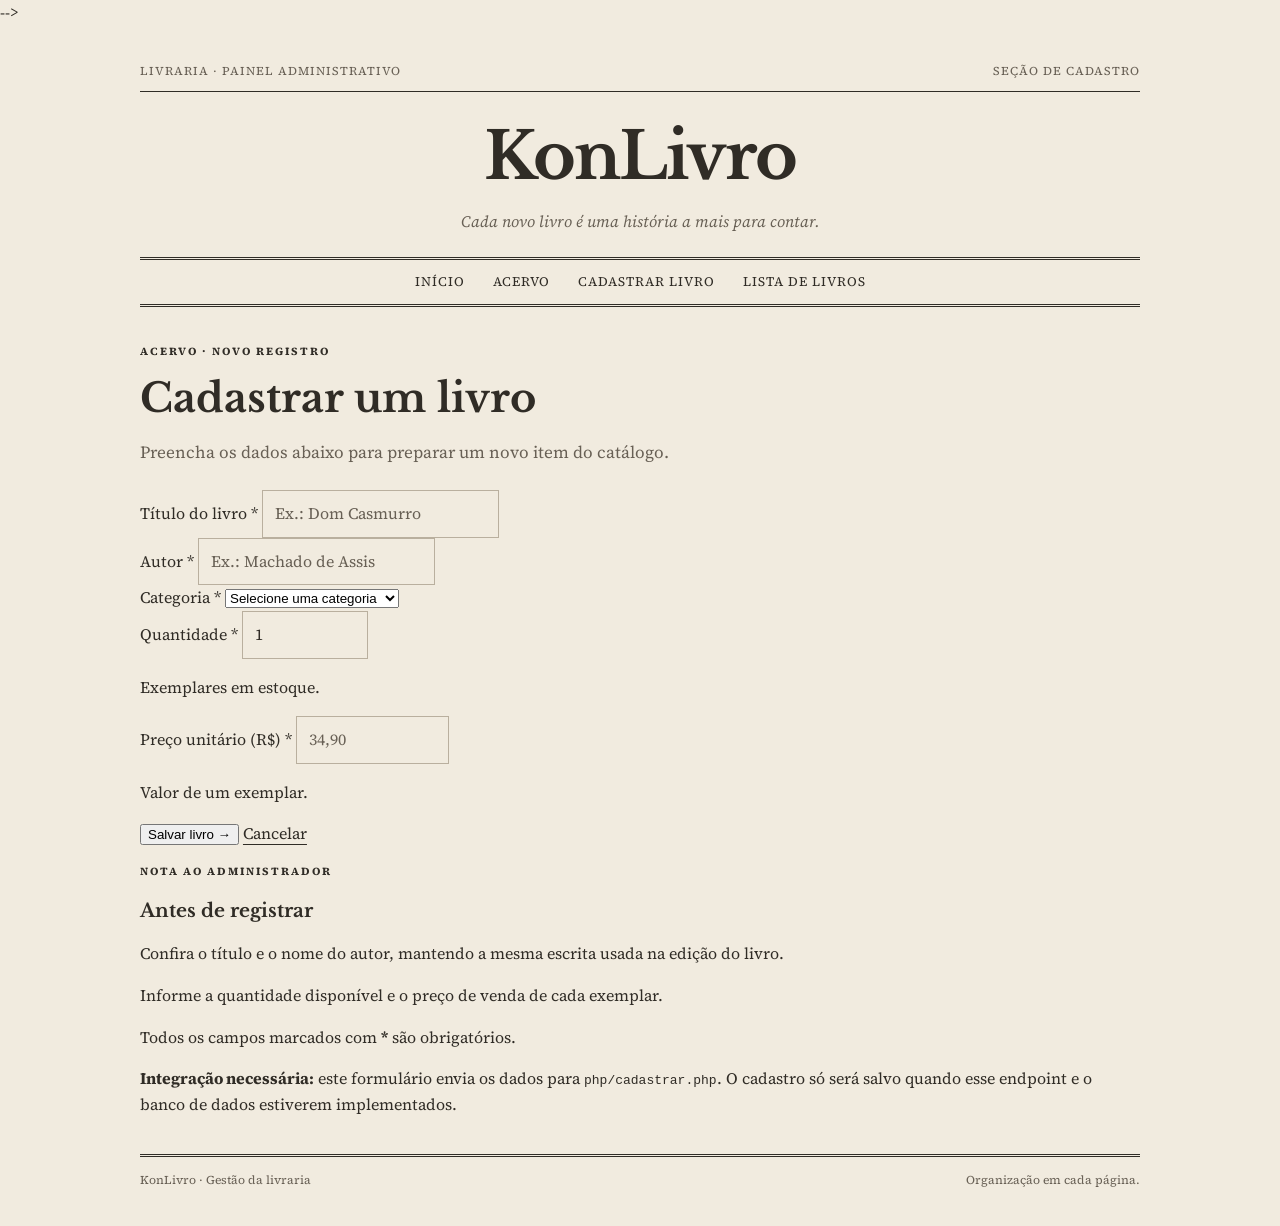
==== HTML/cadastrar.html @ 04b9985c "fase01" ====
-->
<!DOCTYPE html>
<html lang="pt-BR">
<head>
  <meta charset="UTF-8">
  <meta name="viewport" content="width=device-width, initial-scale=1.0">
  <title>Cadastrar livro — KonLivro</title>

  <link rel="preconnect" href="https://fonts.googleapis.com">
  <link rel="preconnect" href="https://fonts.gstatic.com" crossorigin>
  <link href="https://fonts.googleapis.com/css2?family=Libre+Baskerville:wght@400;700&family=Source+Serif+4:wght@400;600;700&display=swap" rel="stylesheet">
  <link rel="stylesheet" href="../CSS/estilo.css">

</head>
<body>
  <div class="jornal">
    <header>
      <div class="edicao">
        <span>Livraria · Painel administrativo</span>
        <span>Seção de cadastro</span>
      </div>

      <h1>KonLivro</h1>
      <p class="subtitulo">Cada novo livro é uma história a mais para contar.</p>

      <nav aria-label="Navegação principal">
        <a href="index.html">Início</a>
        <a href="index.html#acervo">Acervo</a>
        <a href="cadastrar.html" aria-current="page">Cadastrar livro</a>
        <a href="lista.html">Lista de livros</a>
      </nav>
    </header>

    <main>
      <div class="entrada">
        <p class="rotulo">Acervo · Novo registro</p>
        <h2>Cadastrar um livro</h2>
        <p class="introducao">Preencha os dados abaixo para preparar um novo item do catálogo.</p>
      </div>

      <div class="conteudo entrada">
        <form
          id="formCadastro"
          class="formulario"
          action="php/cadastrar.php"
          method="post"
        >
          <div class="campo completo">
            <label for="titulo">Título do livro *</label>
            <input
              id="titulo"
              name="titulo"
              type="text"
              maxlength="150"
              placeholder="Ex.: Dom Casmurro"
              required
            >
          </div>

          <div class="campo completo">
            <label for="autor">Autor *</label>
            <input
              id="autor"
              name="autor"
              type="text"
              maxlength="120"
              placeholder="Ex.: Machado de Assis"
              required
            >
          </div>

          <div class="campo completo">
            <label for="categoria">Categoria *</label>
            <select id="categoria" name="categoria" required>
              <option value="">Selecione uma categoria</option>
              <option value="literatura-brasileira">Literatura brasileira</option>
              <option value="ficcao">Ficção</option>
              <option value="fantasia">Fantasia</option>
              <option value="educacao">Educação</option>
              <option value="desenvolvimento-pessoal">Desenvolvimento pessoal</option>
              <option value="outras">Outras</option>
            </select>
          </div>

          <div class="campo">
            <label for="quantidade">Quantidade *</label>
            <input
              id="quantidade"
              name="quantidade"
              type="number"
              min="0"
              max="999999"
              step="1"
              value="1"
              aria-describedby="ajudaQuantidade"
              required
            >
            <p class="ajuda" id="ajudaQuantidade">Exemplares em estoque.</p>
          </div>

          <div class="campo">
            <label for="preco">Preço unitário (R$) *</label>
            <input
              id="preco"
              name="preco"
              type="number"
              min="0"
              max="999999"
              step="0.01"
              placeholder="34,90"
              aria-describedby="ajudaPreco"
              required
            >
            <p class="ajuda" id="ajudaPreco">Valor de um exemplar.</p>
          </div>

          <p id="mensagem" class="completo" role="alert"></p>

          <div class="acoes completo">
            <button type="submit">Salvar livro →</button>
            <a href="index.html">Cancelar</a>
          </div>
        </form>

        <aside aria-labelledby="orientacoes">
          <p class="rotulo">Nota ao administrador</p>
          <h3 id="orientacoes">Antes de registrar</h3>
          <p>Confira o título e o nome do autor, mantendo a mesma escrita usada na edição do livro.</p>
          <p>Informe a quantidade disponível e o preço de venda de cada exemplar.</p>
          <p class="nota">Todos os campos marcados com <strong>*</strong> são obrigatórios.</p>
          <p class="nota">
            <strong>Integração necessária:</strong> este formulário envia os dados
            para <code>php/cadastrar.php</code>. O cadastro só será salvo quando
            esse endpoint e o banco de dados estiverem implementados.
          </p>
        </aside>
      </div>
    </main>

    <footer>
      <span>KonLivro · Gestão da livraria</span>
      <span>Organização em cada página.</span>
    </footer>
  </div>

  <script>
    const formulario = document.getElementById("formCadastro");
    const mensagem = document.getElementById("mensagem");
    const camposTexto = [
      document.getElementById("titulo"),
      document.getElementById("autor")
    ];

    camposTexto.forEach(campo => {
      campo.addEventListener("input", () => {
        campo.setCustomValidity("");
        campo.removeAttribute("aria-invalid");
        mensagem.textContent = "";
      });
    });

    formulario.addEventListener("submit", evento => {
      mensagem.textContent = "";

      for (const campo of camposTexto) {
        campo.value = campo.value.trim();

        if (!campo.value) {
          evento.preventDefault();
          campo.setCustomValidity("Preencha este campo com um texto válido.");
          campo.setAttribute("aria-invalid", "true");
          campo.reportValidity();
          return;
        }
      }

      if (window.location.protocol === "file:") {
        evento.preventDefault();
        mensagem.textContent =
          "Para enviar o cadastro, abra o projeto por um servidor PHP. " +
          "O arquivo php/cadastrar.php também precisa estar implementado.";
      }

      // Em um servidor, o navegador envia o formulário ao PHP.
      // O PHP deve validar todos os campos novamente e usar PDO
      // com consultas preparadas para inserir os dados no banco.
      // A confirmação de sucesso deve ocorrer somente após a gravação.
    });
  </script>
</body>
</html>
---- CSS/estilo.css ----
/* css/style.css */

    :root {
      --papel: #f1ebdf;
      --tinta: #302c26;
      --cinza: #686055;
      --linha: #b9af9e;
    }

    * {
      box-sizing: border-box;
    }

    body {
      margin: 0;
      background: var(--papel);
      color: var(--tinta);
      font-family: "Source Serif 4", serif;
      line-height: 1.6;
    }

    .jornal {
      width: min(100% - 40px, 1000px);
      margin: 36px auto;
    }

    .edicao {
      display: flex;
      justify-content: space-between;
      gap: 16px;
      padding-bottom: 10px;
      border-bottom: 1px solid var(--tinta);
      color: var(--cinza);
      font-size: 12px;
      text-transform: uppercase;
      letter-spacing: 1px;
    }

    h1,
    h2,
    h3 {
      font-family: "Libre Baskerville", serif;
      line-height: 1.25;
    }

    h1 {
      margin: 24px 0 12px;
      text-align: center;
      font-size: clamp(32px, 6vw, 65px);
      letter-spacing: -2px;
    }

    .subtitulo {
      margin: 0 0 22px;
      text-align: center;
      color: var(--cinza);
      font-style: italic;
    }

    nav {
      display: flex;
      justify-content: center;
      flex-wrap: wrap;
      gap: 28px;
      padding: 12px 0;
      border-top: 3px double var(--tinta);
      border-bottom: 3px double var(--tinta);
    }

    a {
      color: var(--tinta);
      text-underline-offset: 5px;
    }

    nav a {
      font-size: 13px;
      text-transform: uppercase;
      letter-spacing: 1px;
      text-decoration: none;
    }

    a:hover {
      color: var(--cinza);
      text-decoration: underline;
    }

    main {
      padding-top: 36px;
    }

    .abertura {
      display: grid;
      grid-template-columns: 2fr 1fr;
      gap: 32px;
      padding-bottom: 30px;
      border-bottom: 1px solid var(--tinta);
    }

    .rotulo {
      margin: 0 0 12px;
      font-size: 11px;
      font-weight: 700;
      letter-spacing: 2px;
      text-transform: uppercase;
    }

    h2 {
      margin: 0 0 16px;
      font-size: clamp(26px, 4vw, 40px);
    }

    .introducao {
      margin: 0 0 24px;
      max-width: 550px;
      color: var(--cinza);
      font-size: 17px;
    }

    .botao {
      display: inline-block;
      padding: 10px 18px;
      border: 1px solid var(--tinta);
      background: var(--tinta);
      color: var(--papel);
      text-decoration: none;
      font-size: 14px;
      transition: background .2s, color .2s;
    }

    .botao:hover {
      background: transparent;
      color: var(--tinta);
      text-decoration: none;
    }

    .botao:active {
      transform: translateY(1px);
    }

    .indicadores {
      padding-left: 28px;
      border-left: 1px solid var(--linha);
    }

    .indicador + .indicador {
      margin-top: 18px;
      padding-top: 18px;
      border-top: 1px solid var(--linha);
    }

    .indicador span {
      display: block;
      color: var(--cinza);
      font-size: 13px;
    }

    .indicador strong {
      display: block;
      margin-top: 4px;
      font-size: 29px;
      font-weight: 600;
    }

    .acervo {
      padding-top: 30px;
    }

    .acervo h2 {
      font-size: 24px;
    }

    .pesquisa {
      display: flex;
      align-items: center;
      gap: 18px;
      margin: 20px 0;
    }

    .pesquisa label {
      font-size: 14px;
    }

    input {
      flex: 1;
      min-width: 0;
      padding: 10px 12px;
      border: 1px solid var(--linha);
      border-radius: 0;
      background: transparent;
      color: var(--tinta);
      font: inherit;
    }

    input::placeholder {
      color: var(--cinza);
    }

    a:focus-visible,
    input:focus-visible {
      outline: 2px solid var(--tinta);
      outline-offset: 4px;
    }

    .tabela {
      overflow-x: auto;
    }

    table {
      width: 100%;
      border-collapse: collapse;
      text-align: left;
    }

    th {
      padding: 12px;
      border-top: 2px solid var(--tinta);
      border-bottom: 1px solid var(--tinta);
      font-size: 11px;
      text-transform: uppercase;
      letter-spacing: 1px;
    }

    td {
      padding: 16px 12px;
      border-bottom: 1px solid var(--linha);
      font-size: 14px;
    }

    td:first-child {
      font-weight: 600;
    }

    td:last-child {
      white-space: nowrap;
    }

    tbody tr:hover {
      background: #302c2606;
    }

    .resultado {
      margin-top: 14px;
      color: var(--cinza);
      font-size: 13px;
    }

    footer {
      display: flex;
      justify-content: space-between;
      gap: 20px;
      margin-top: 36px;
      padding-top: 14px;
      border-top: 3px double var(--tinta);
      color: var(--cinza);
      font-size: 12px;
    }

    .observacao {
      max-width: 650px;
      margin: 0;
    }

    main {
      animation: aparecer .6s ease both;
    }

    @keyframes aparecer {
      from {
        opacity: 0;
        transform: translateY(8px);
      }
      to {
        opacity: 1;
        transform: translateY(0);
      }
    }

    @media (max-width: 650px) {
      .jornal {
        width: calc(100% - 32px);
        margin-top: 20px;
      }

      .edicao {
        font-size: 10px;
        letter-spacing: 0;
      }

      h1 {
        letter-spacing: -1px;
      }

      nav {
        gap: 18px;
      }

      nav a {
        font-size: 11px;
      }

      .abertura {
        grid-template-columns: 1fr;
      }

      .indicadores {
        display: grid;
        grid-template-columns: 1fr 1fr;
        gap: 20px;
        padding: 20px 0 0;
        border-left: 0;
        border-top: 1px solid var(--linha);
      }

      .indicador + .indicador {
        margin: 0;
        padding: 0;
        border: 0;
      }

      .indicador strong {
        font-size: 25px;
      }

      .pesquisa {
        align-items: stretch;
        flex-direction: column;
        gap: 8px;
      }

      th,
      td {
        padding: 12px 8px;
      }

      footer {
        flex-direction: column;
        gap: 10px;
      }
    }

    @media (prefers-reduced-motion: reduce) {
      main {
        animation: none;
      }

      .botao {
        transition: none;
      }
    }
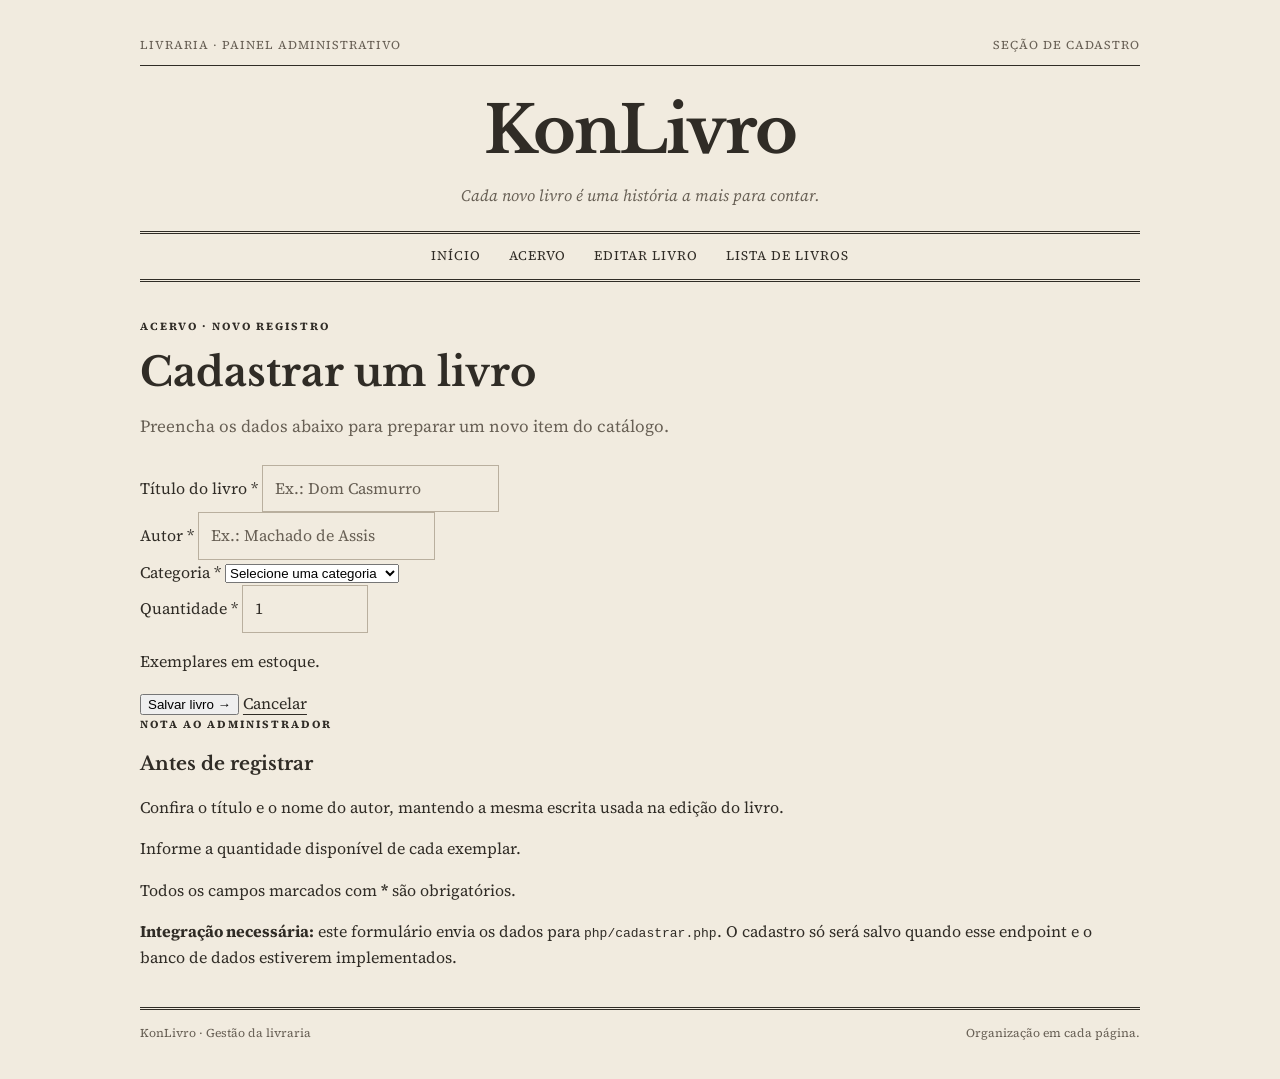
==== commit 3e6a3b84: "fase02" ====
--- a/HTML/cadastrar.html
+++ b/HTML/cadastrar.html
@@ -1,5 +1,3 @@
-
--->
 <!DOCTYPE html>
 <html lang="pt-BR">
 <head>
@@ -27,7 +25,7 @@
       <nav aria-label="Navegação principal">
         <a href="index.html">Início</a>
         <a href="index.html#acervo">Acervo</a>
-        <a href="cadastrar.html" aria-current="page">Cadastrar livro</a>
+        <a href="editar.html">Editar livro</a>
         <a href="lista.html">Lista de livros</a>
       </nav>
     </header>
@@ -99,22 +97,6 @@
             <p class="ajuda" id="ajudaQuantidade">Exemplares em estoque.</p>
           </div>
 
-          <div class="campo">
-            <label for="preco">Preço unitário (R$) *</label>
-            <input
-              id="preco"
-              name="preco"
-              type="number"
-              min="0"
-              max="999999"
-              step="0.01"
-              placeholder="34,90"
-              aria-describedby="ajudaPreco"
-              required
-            >
-            <p class="ajuda" id="ajudaPreco">Valor de um exemplar.</p>
-          </div>
-
           <p id="mensagem" class="completo" role="alert"></p>
 
           <div class="acoes completo">
@@ -127,7 +109,7 @@
           <p class="rotulo">Nota ao administrador</p>
           <h3 id="orientacoes">Antes de registrar</h3>
           <p>Confira o título e o nome do autor, mantendo a mesma escrita usada na edição do livro.</p>
-          <p>Informe a quantidade disponível e o preço de venda de cada exemplar.</p>
+          <p>Informe a quantidade disponível de cada exemplar.</p>
           <p class="nota">Todos os campos marcados com <strong>*</strong> são obrigatórios.</p>
           <p class="nota">
             <strong>Integração necessária:</strong> este formulário envia os dados
@@ -182,10 +164,6 @@
           "O arquivo php/cadastrar.php também precisa estar implementado.";
       }
 
-      // Em um servidor, o navegador envia o formulário ao PHP.
-      // O PHP deve validar todos os campos novamente e usar PDO
-      // com consultas preparadas para inserir os dados no banco.
-      // A confirmação de sucesso deve ocorrer somente após a gravação.
     });
   </script>
 </body>
--- a/CSS/estilo.css
+++ b/CSS/estilo.css
@@ -1,7 +1,4 @@
-
-    /* css/style.css */
-
-    :root {
+:root {
       --papel: #f1ebdf;
       --tinta: #302c26;
       --cinza: #686055;
